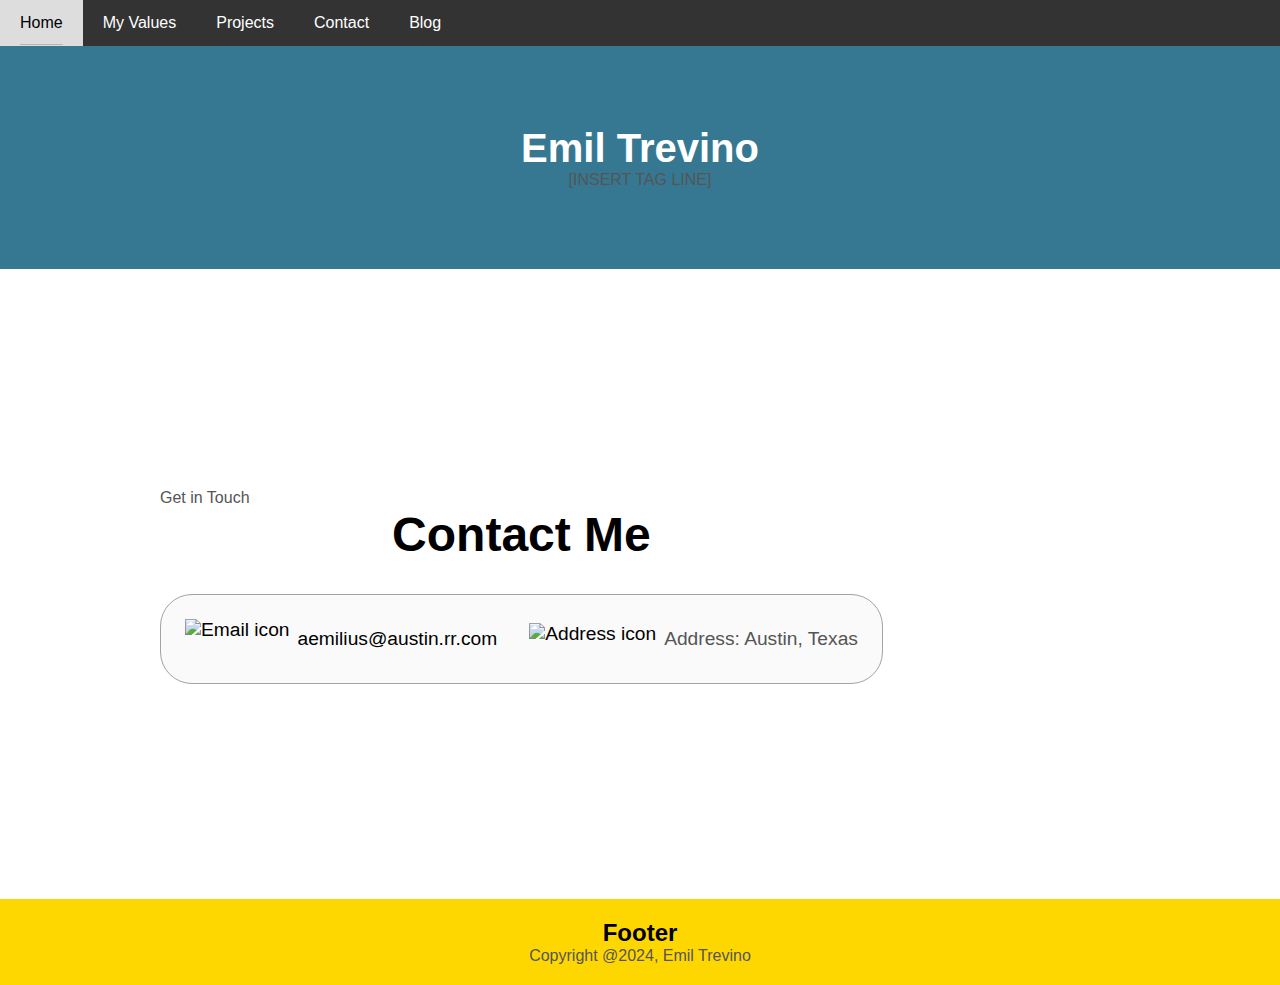
==== contact.html @ 57cf55b9 "added contact pags" ====
<!DOCTYPE html>
<html lang="en">
<head>
    <meta charset="UTF-8">
    <meta name="viewport" content="width=device-width, initial-scale=1.0">
    <link rel = "stylesheet" href = "./contact.css">
    <title>Contact Me</title>
</head>

<body>
    <div class = "navbar">
        <a href = "./index.html">
            Home
        </a>
        <a href = "./values.html">
            My Values
        </a>
        <a href = "./project.html">
            Projects
        </a>
        <a href = "./contact.html">
            Contact
        </a>
        <a href = "#" class = "right">
            Blog
        </a>
    </div>    

    <div class = "header">
        <h1>
            Emil Trevino
        </h1>
        <p>
            [INSERT TAG LINE]
        </p>
    </div>

    <div class = "section-container">
        <section id = "contact">
            <p class = "setion__text__p1">
                Get in Touch
            </p>
            <h1 class = "title">
                Contact Me
            </h1>
            <div class = "contact-info-upper-container">
                <div class = "contact-info-container">
                    <img src = "./img/contact-photo-one.jpeg" alt = "Email icon" class = "icon contact-icon email-icon"/>
                    <p>
                        <a href = mailto:aemilius@austin.rr.com>
                            aemilius@austin.rr.com
                        </a>
                    </p>
                </div>
                <div class = "contact-info-container">
                    <img src = "./img/contact-photo-two.jpeg" alt = "Address icon" class = "icon contact-icon"/>
                    <p>
                        Address: Austin, Texas
                    </p>
                </div>
            </div>
        </section>
    </div>

    <div class = "footer">
        <h2>
            Footer
        </h2>
        <p>
            Copyright @2024, Emil Trevino
        </p>
    </div>
</body>
</html>
---- contact.css ----
* {
    box-sizing: border-box;
    margin: 0;
    padding: 0;
}

body {
    font-family: "Poppins", sans-serif;
    margin: 0;
}

.header {
    padding: 80px;
    text-align: center;
    background: #367892;
    color: white;
}

.header h1 {
    font-size: 40px;
}

.navbar {
    overflow: hidden;
    background-color: #333;
}

.navbar a {
    float: left;
    display: block;
    color: white;
    text-align: center;
    padding: 14px 20px;
    text-decoration: none;
}

.navbar a:hover {
    background-color: #ddd;
    color: black;
}

p {
    color: rgb(85, 85, 85);
}

a {
    color: black;
    text-decoration: none;
    text-decoration-color: white;
}

a:hover {
    color: gray;
    text-decoration: underline;
    text-underline-offset: 1rem;
    text-decoration-color: rgb(181, 181, 181);
}

section {
    padding-top: 4vh;
    height: 96vh;
    margin: 0 10rem;
    box-sizing: border-box;
    min-height: fit-content;
}

.section-container {
    display: flex;
}

#profile {
    display: flex;
    justify-content: center;
    gap: 5rem;
    height: 80vh;
}

.section__pic-container {
    display: flex;
    height: 400px;
    width: 400px;
    margin: auto 0;
}

.section__text {
    align-self: center;
    text-align: center;
}

.section__text p {
    font-weight: 600;
}

.section__text__p1 {
    text-align: center;
}

.section__text__p2 {
    font-size: 1.75rem;
    margin-bottom: 1rem;
}

.title {
    font-size: 3rem;
    text-align: center;
}

#socials-container {
    display: flex;
    justify-content: center;
    margin-top: 1rem;
    gap: 1rem;
}

.icon {
    cursor: pointer;
    height: 2rem;
}

.section-container {
    gap: 4rem;
    height: 80%;
}

.section__pic-container {
    height: 400px;
    width: 400px;
    margin: auto 0;
}

#contact {
    display: flex;
    justify-content: center;
    flex-direction: column;
    height: 70vh;
}

.contact-info-upper-container {
    display: flex;
    justify-content: center;
    border-radius: 2rem;
    border: rgb(53, 53, 53) 0.1rem solid;
    border-color: rgb(163, 163, 163);
    background: rgb(250, 250, 250);
    margin: 2rem auto;
    padding: 0.5rem;
}

.contact-info-container {
    display: flex;
    align-items: center;
    justify-content: center;
    gap: 0.5rem;
    margin: 1rem;
}

.contact-info-container {
    font-size: larger;
}

.contact-icon {
    cursor: default;
    align-items: center;
}

.email-icon {
    height: 2.5rem;
}

.footer {
    padding: 20px; 
    text-align: center;
    background: gold
}
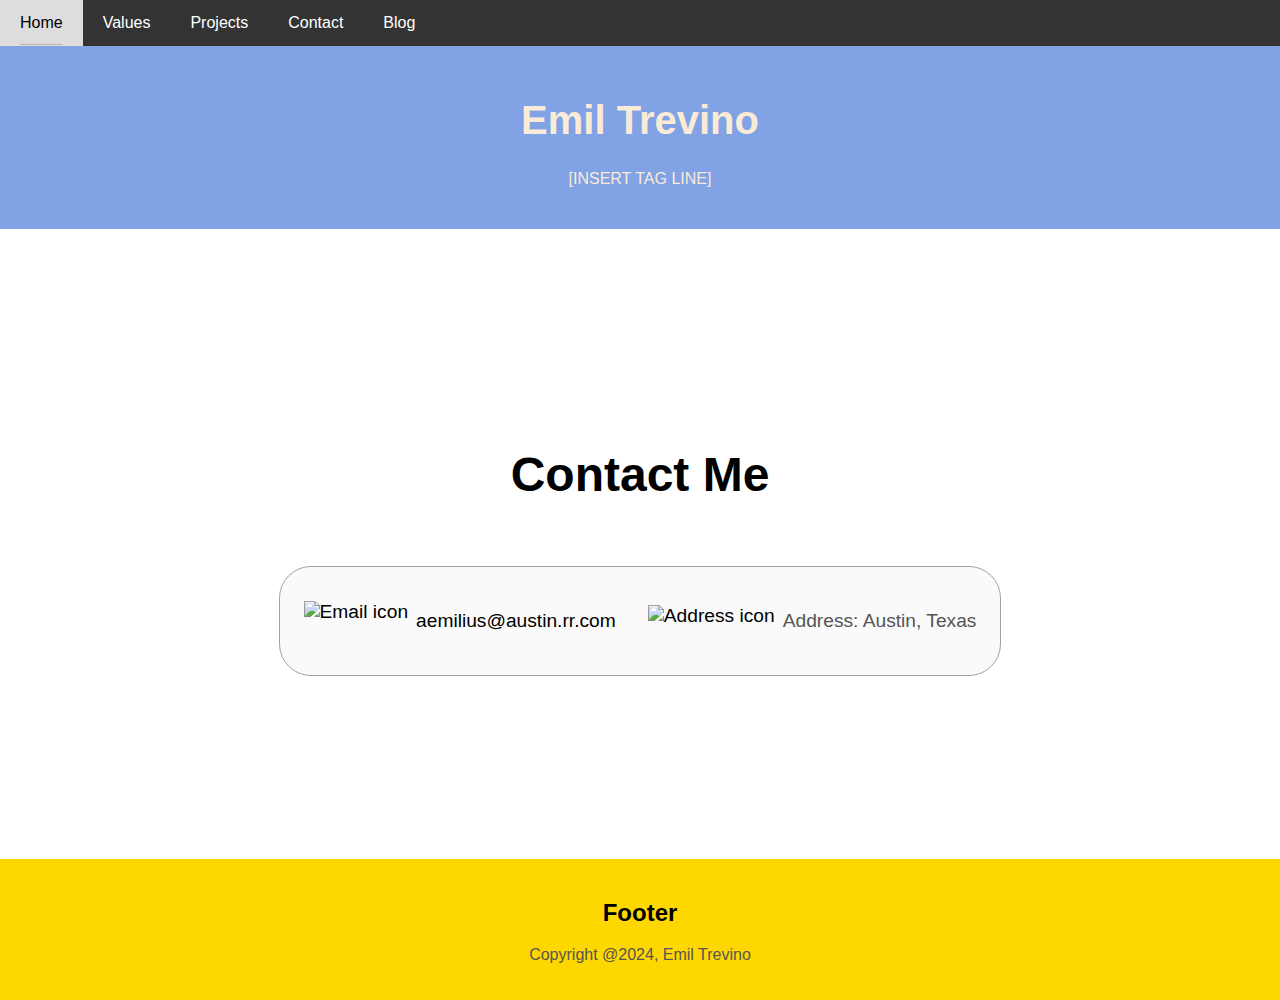
==== commit 74fecd12: "fixed bugs and inconsistancies" ====
--- a/contact.html
+++ b/contact.html
@@ -13,7 +13,7 @@
             Home
         </a>
         <a href = "./values.html">
-            My Values
+            Values
         </a>
         <a href = "./project.html">
             Projects
@@ -37,9 +37,6 @@
 
     <div class = "section-container">
         <section id = "contact">
-            <p class = "setion__text__p1">
-                Get in Touch
-            </p>
             <h1 class = "title">
                 Contact Me
             </h1>
--- a/contact.css
+++ b/contact.css
@@ -1,23 +1,25 @@
 * {
     box-sizing: border-box;
-    margin: 0;
-    padding: 0;
 }
 
 body {
-    font-family: "Poppins", sans-serif;
+    font-family: Arial, Helvetica, Sans-serif;
     margin: 0;
 }
 
 .header {
-    padding: 80px;
+    padding: 25px;
     text-align: center;
-    background: #367892;
-    color: white;
+    background: rgba(63, 113, 214, 0.656);
+    color:antiquewhite;
 }
 
 .header h1 {
     font-size: 40px;
+}
+
+.header p {
+    color:antiquewhite;
 }
 
 .navbar {
@@ -59,6 +61,7 @@
 section {
     padding-top: 4vh;
     height: 96vh;
+    width: 100%;
     margin: 0 10rem;
     box-sizing: border-box;
     min-height: fit-content;
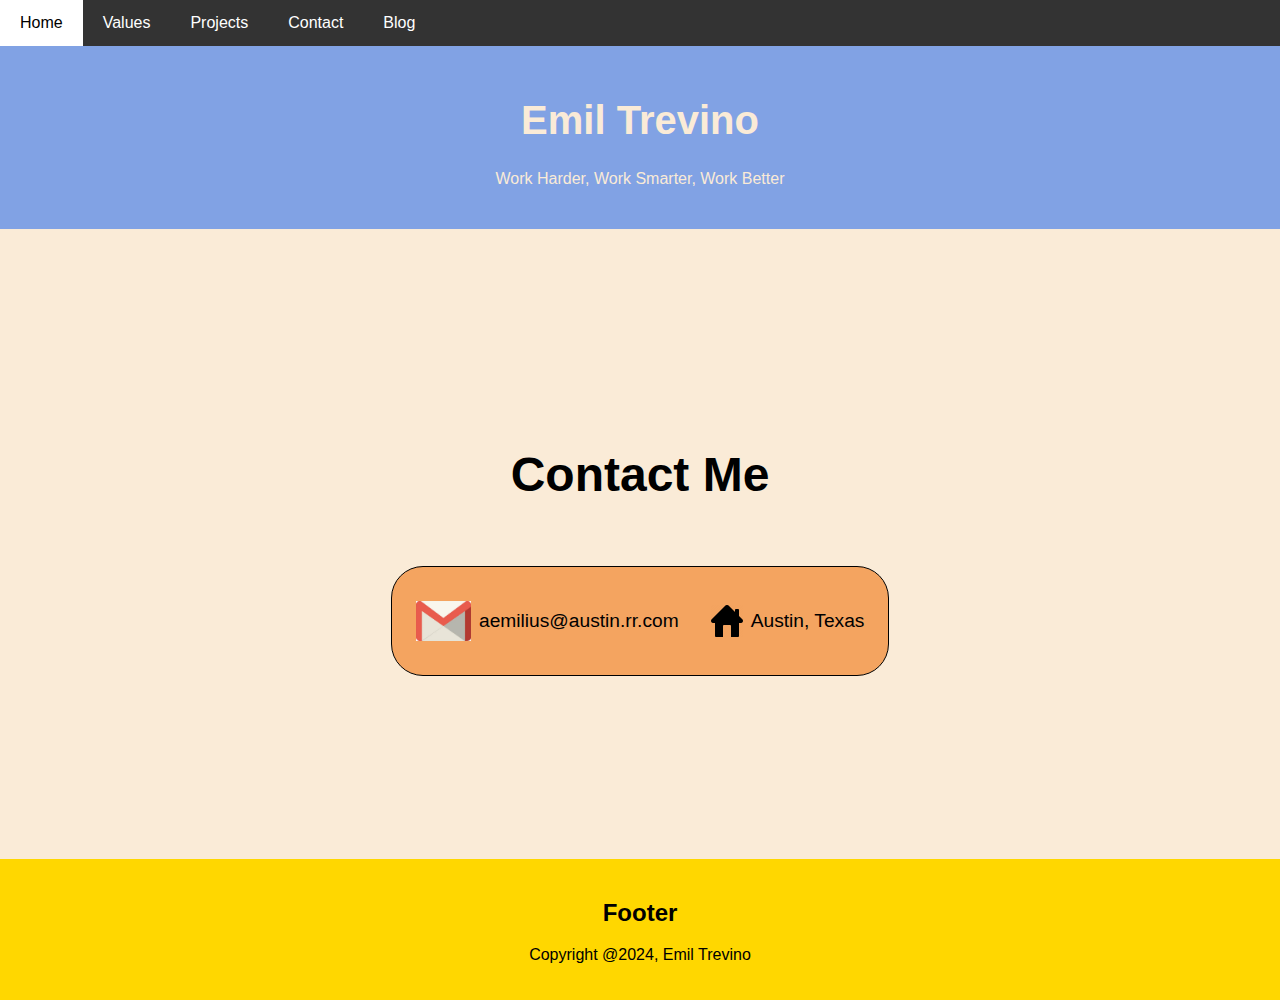
==== commit 1cbb77a4: "finishing touches with pictures and tag line" ====
--- a/contact.html
+++ b/contact.html
@@ -31,7 +31,7 @@
             Emil Trevino
         </h1>
         <p>
-            [INSERT TAG LINE]
+            Work Harder, Work Smarter, Work Better
         </p>
     </div>
 
@@ -42,7 +42,7 @@
             </h1>
             <div class = "contact-info-upper-container">
                 <div class = "contact-info-container">
-                    <img src = "./img/contact-photo-one.jpeg" alt = "Email icon" class = "icon contact-icon email-icon"/>
+                    <img src = "./img/contact-one-photo.jpeg" alt = "Email icon" class = "icon contact-icon email-icon"/>
                     <p>
                         <a href = mailto:aemilius@austin.rr.com>
                             aemilius@austin.rr.com
@@ -50,9 +50,9 @@
                     </p>
                 </div>
                 <div class = "contact-info-container">
-                    <img src = "./img/contact-photo-two.jpeg" alt = "Address icon" class = "icon contact-icon"/>
+                    <img src = "./img/contact-two-photo.jpeg" alt = "Address icon" class = "icon contact-icon"/>
                     <p>
-                        Address: Austin, Texas
+                        Austin, Texas
                     </p>
                 </div>
             </div>
--- a/contact.css
+++ b/contact.css
@@ -37,12 +37,12 @@
 }
 
 .navbar a:hover {
-    background-color: #ddd;
+    background-color: white;
     color: black;
 }
 
 p {
-    color: rgb(85, 85, 85);
+    color: black;
 }
 
 a {
@@ -52,10 +52,10 @@
 }
 
 a:hover {
-    color: gray;
+    color: white;
     text-decoration: underline;
     text-underline-offset: 1rem;
-    text-decoration-color: rgb(181, 181, 181);
+    text-decoration-color: white;
 }
 
 section {
@@ -69,6 +69,7 @@
 
 .section-container {
     display: flex;
+    background: antiquewhite;
 }
 
 #profile {
@@ -142,11 +143,12 @@
     display: flex;
     justify-content: center;
     border-radius: 2rem;
-    border: rgb(53, 53, 53) 0.1rem solid;
-    border-color: rgb(163, 163, 163);
-    background: rgb(250, 250, 250);
+    border: black 0.1rem solid;
+    border-color: black;
+    background: white;
     margin: 2rem auto;
     padding: 0.5rem;
+    background-color: sandybrown;
 }
 
 .contact-info-container {
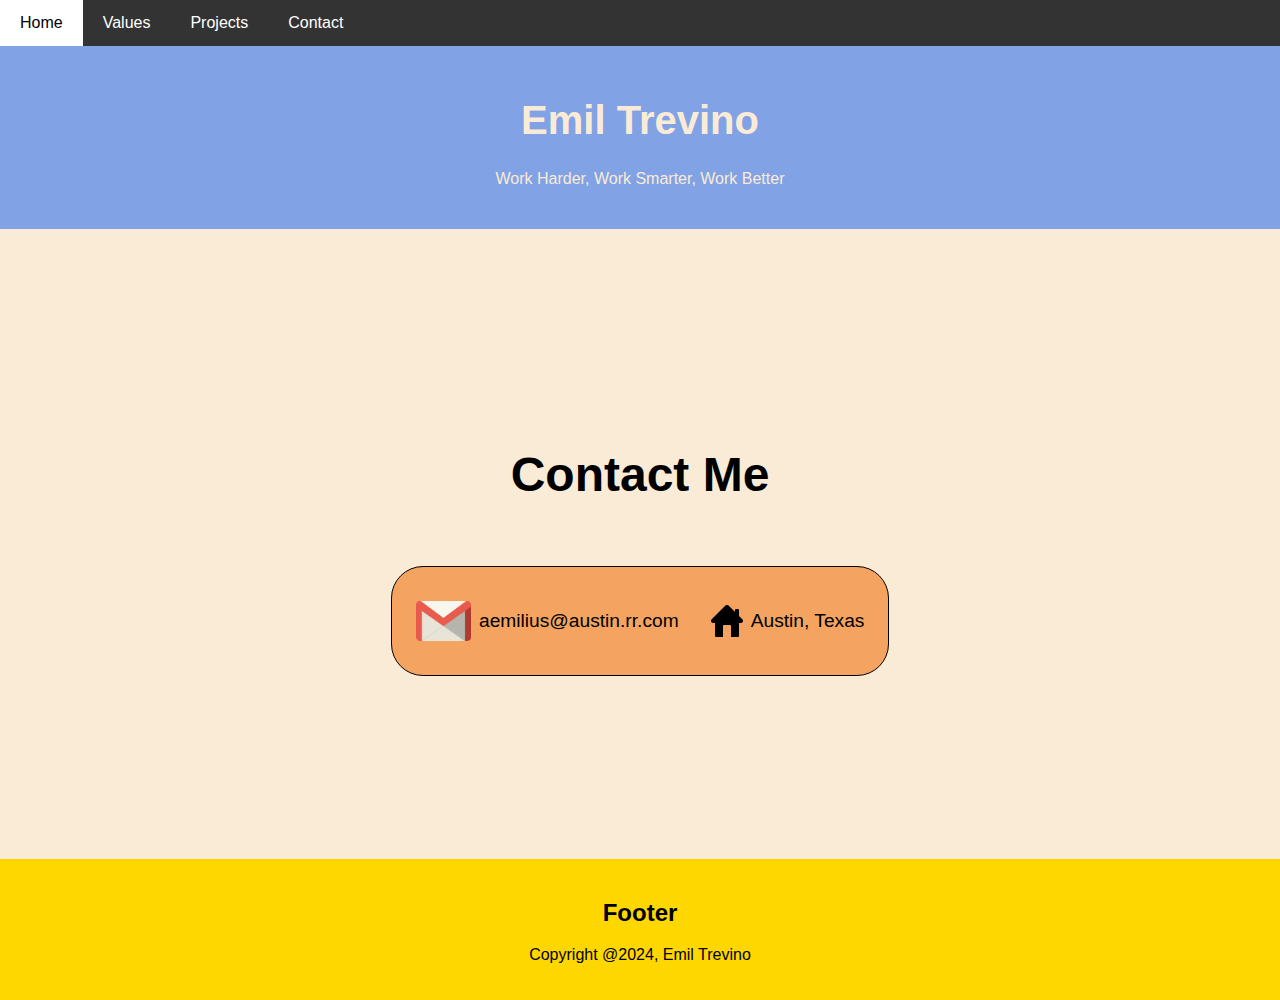
==== commit ec6ba0b5: "removed 'blog' button and fixed contact picture" ====
--- a/contact.html
+++ b/contact.html
@@ -20,9 +20,6 @@
         </a>
         <a href = "./contact.html">
             Contact
-        </a>
-        <a href = "#" class = "right">
-            Blog
         </a>
     </div>    
 
@@ -52,7 +49,9 @@
                 <div class = "contact-info-container">
                     <img src = "./img/contact-two-photo.jpeg" alt = "Address icon" class = "icon contact-icon"/>
                     <p>
-                        Austin, Texas
+                        <a href = https://www.google.com/maps/place/Austin,+TX/@30.3079541,-97.9205529,11z/data>
+                            Austin, Texas
+                        </a>
                     </p>
                 </div>
             </div>
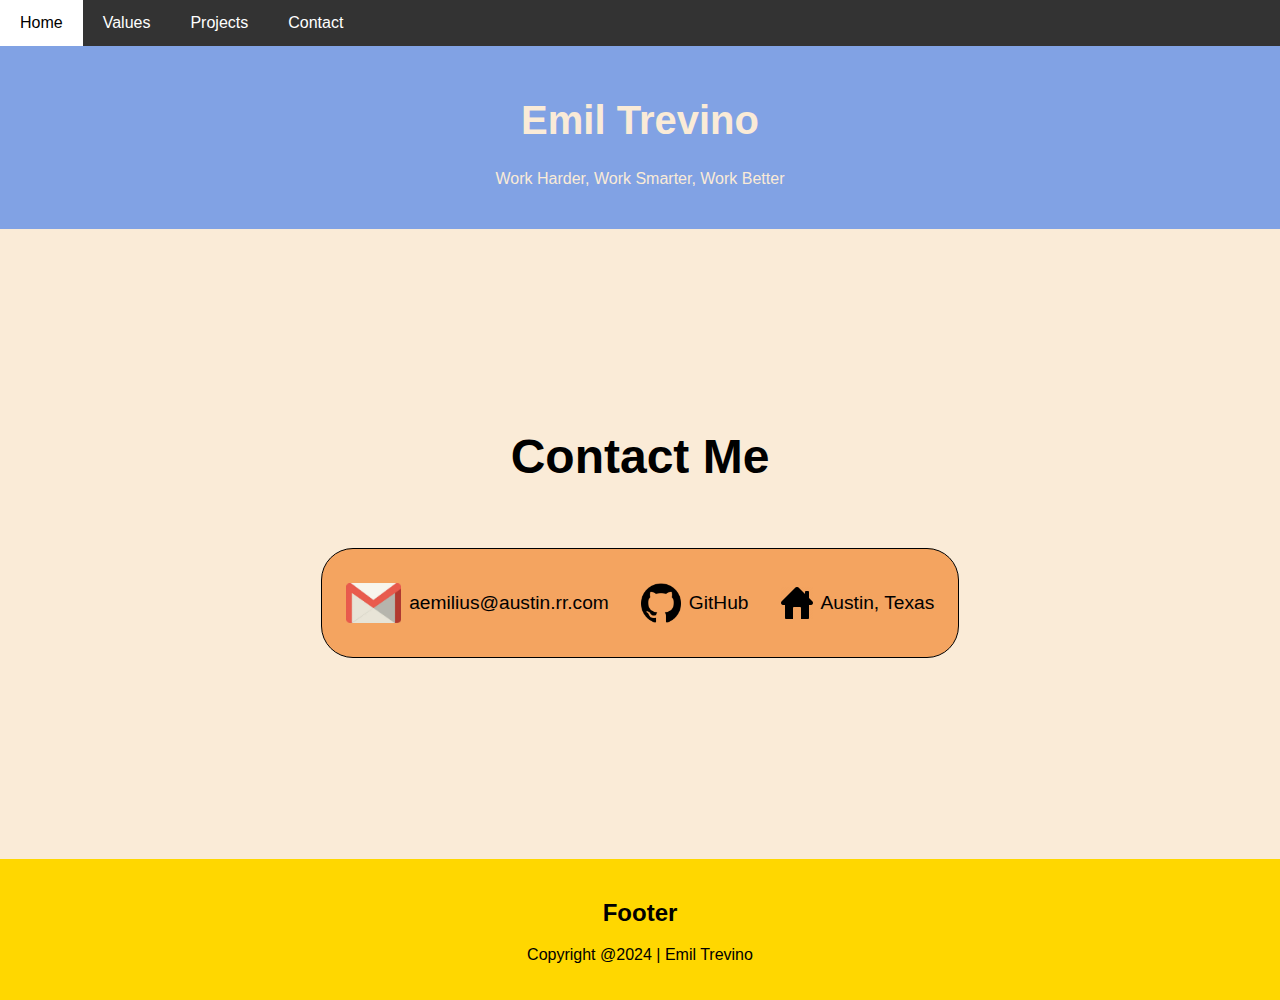
==== commit 0e0476fe: "changed the footer and added github to contact" ====
--- a/contact.html
+++ b/contact.html
@@ -47,7 +47,15 @@
                     </p>
                 </div>
                 <div class = "contact-info-container">
-                    <img src = "./img/contact-two-photo.jpeg" alt = "Address icon" class = "icon contact-icon"/>
+                    <img src = "./img/contact-two-photo.jpeg" alt = "GitHub icon" class = "icon contact-icon email-icon"/>
+                    <p>
+                        <a href = https://github.com/Emil-Trevino>
+                            GitHub
+                        </a>
+                    </p>
+                </div>
+                <div class = "contact-info-container">
+                    <img src = "./img/contact-three-photo.jpeg" alt = "Address icon" class = "icon contact-icon"/>
                     <p>
                         <a href = https://www.google.com/maps/place/Austin,+TX/@30.3079541,-97.9205529,11z/data>
                             Austin, Texas
@@ -63,7 +71,7 @@
             Footer
         </h2>
         <p>
-            Copyright @2024, Emil Trevino
+            Copyright @2024 | Emil Trevino
         </p>
     </div>
 </body>
--- a/contact.css
+++ b/contact.css
@@ -59,7 +59,6 @@
 }
 
 section {
-    padding-top: 4vh;
     height: 96vh;
     width: 100%;
     margin: 0 10rem;
@@ -69,7 +68,7 @@
 
 .section-container {
     display: flex;
-    background: antiquewhite;
+    background-color: antiquewhite;
 }
 
 #profile {
@@ -126,12 +125,6 @@
     height: 80%;
 }
 
-.section__pic-container {
-    height: 400px;
-    width: 400px;
-    margin: auto 0;
-}
-
 #contact {
     display: flex;
     justify-content: center;
@@ -141,14 +134,14 @@
 
 .contact-info-upper-container {
     display: flex;
+    flex-wrap: wrap;
     justify-content: center;
     border-radius: 2rem;
     border: black 0.1rem solid;
     border-color: black;
-    background: white;
     margin: 2rem auto;
     padding: 0.5rem;
-    background-color: sandybrown;
+    background: sandybrown;
 }
 
 .contact-info-container {
@@ -176,4 +169,26 @@
     padding: 20px; 
     text-align: center;
     background: gold
-}+}
+
+html,body {
+    overflow-x: hidden;
+}
+
+@media screen and (max-width: 700px) {
+    .contact-info-upper-container {
+        justify-self: center;
+        align-self: center;
+    }
+    .contact-info-container{
+        width: 70px;
+    }
+   
+}
+
+@media screen and (max-width: 400px) {
+    .navbar a {
+      float: none;
+      width: 100%;
+    }
+  }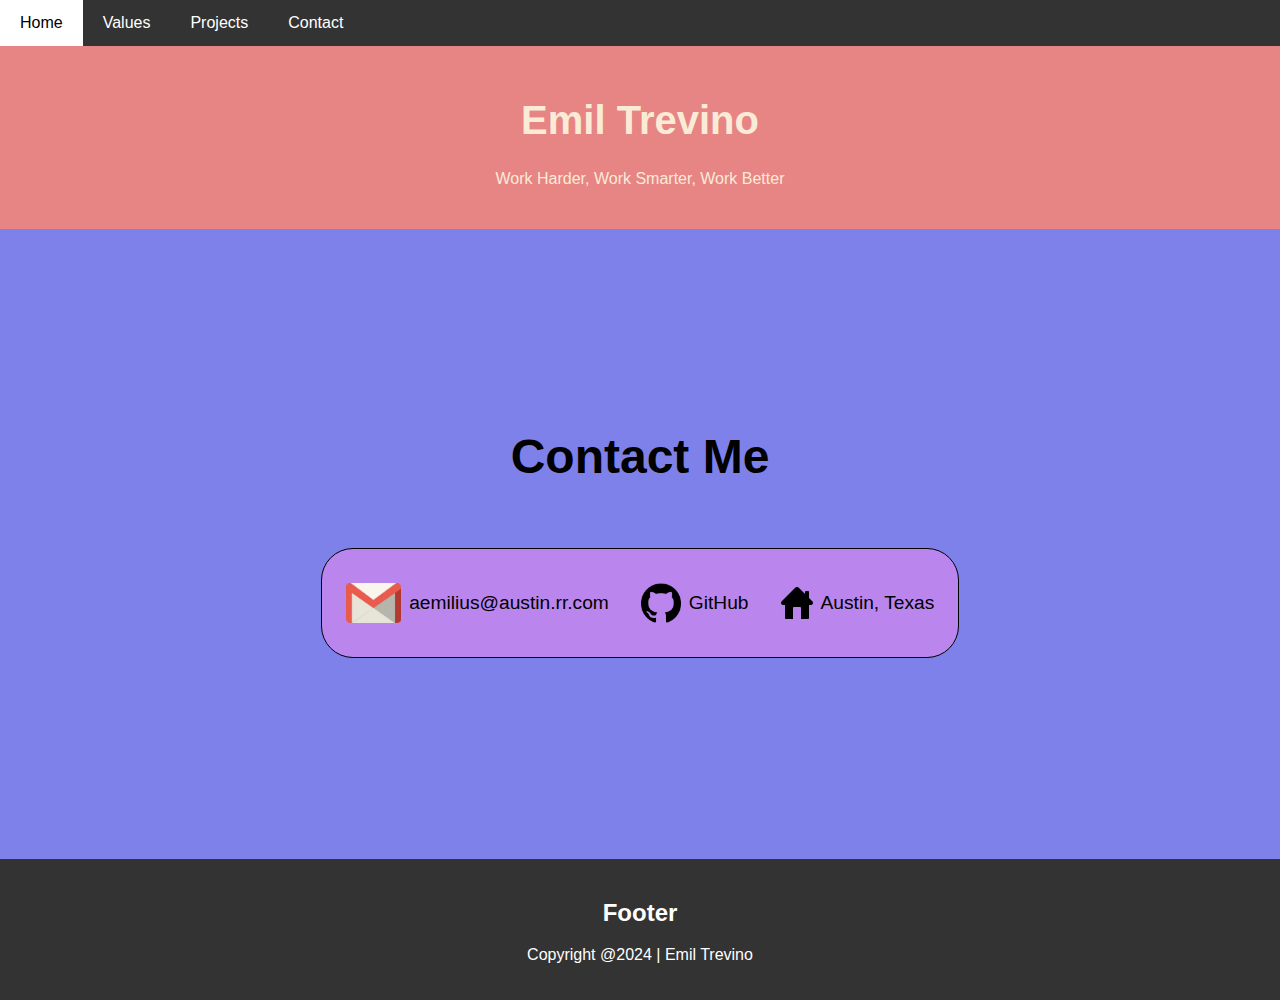
==== commit cb6606e0: "Changed colors and grammer" ====
--- a/contact.html
+++ b/contact.html
@@ -74,5 +74,6 @@
             Copyright @2024 | Emil Trevino
         </p>
     </div>
+
 </body>
 </html>--- a/contact.css
+++ b/contact.css
@@ -10,7 +10,7 @@
 .header {
     padding: 25px;
     text-align: center;
-    background: rgba(63, 113, 214, 0.656);
+    background: #e78484;
     color:antiquewhite;
 }
 
@@ -41,10 +41,6 @@
     color: black;
 }
 
-p {
-    color: black;
-}
-
 a {
     color: black;
     text-decoration: none;
@@ -68,7 +64,7 @@
 
 .section-container {
     display: flex;
-    background-color: antiquewhite;
+    background-color: #7f81eb;
 }
 
 #profile {
@@ -141,7 +137,7 @@
     border-color: black;
     margin: 2rem auto;
     padding: 0.5rem;
-    background: sandybrown;
+    background: #ba86ee;
 }
 
 .contact-info-container {
@@ -166,9 +162,10 @@
 }
 
 .footer {
-    padding: 20px; 
+    padding: 20px;
     text-align: center;
-    background: gold
+    background: #333;
+    color: white;
 }
 
 html,body {
